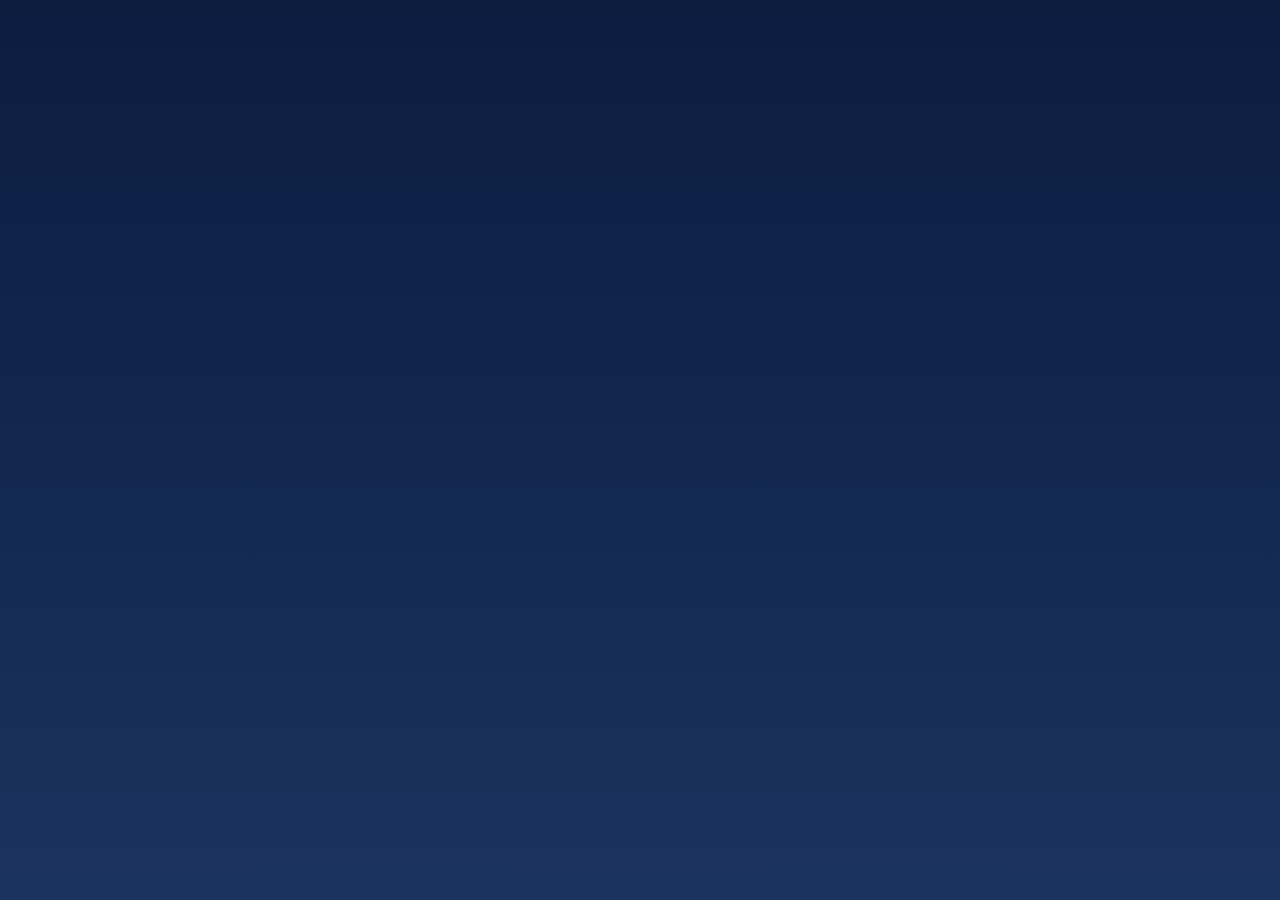
==== adventcalender/index.html @ 08fdfcf4 "Deploy advent calendar" ====
<!doctype html>
<html lang="en" data-beasties-container>
<head>
  <meta charset="utf-8">
  <title>Princess</title>
  <base href="C:/Program Files/Git/adventcalender/">
  <meta name="viewport" content="width=device-width, initial-scale=1">
  <link rel="icon" type="image/x-icon" href="favicon.ico">
<style>*,:before,:after{--tw-border-spacing-x:0;--tw-border-spacing-y:0;--tw-translate-x:0;--tw-translate-y:0;--tw-rotate:0;--tw-skew-x:0;--tw-skew-y:0;--tw-scale-x:1;--tw-scale-y:1;--tw-pan-x: ;--tw-pan-y: ;--tw-pinch-zoom: ;--tw-scroll-snap-strictness:proximity;--tw-gradient-from-position: ;--tw-gradient-via-position: ;--tw-gradient-to-position: ;--tw-ordinal: ;--tw-slashed-zero: ;--tw-numeric-figure: ;--tw-numeric-spacing: ;--tw-numeric-fraction: ;--tw-ring-inset: ;--tw-ring-offset-width:0px;--tw-ring-offset-color:#fff;--tw-ring-color:rgb(59 130 246 / .5);--tw-ring-offset-shadow:0 0 #0000;--tw-ring-shadow:0 0 #0000;--tw-shadow:0 0 #0000;--tw-shadow-colored:0 0 #0000;--tw-blur: ;--tw-brightness: ;--tw-contrast: ;--tw-grayscale: ;--tw-hue-rotate: ;--tw-invert: ;--tw-saturate: ;--tw-sepia: ;--tw-drop-shadow: ;--tw-backdrop-blur: ;--tw-backdrop-brightness: ;--tw-backdrop-contrast: ;--tw-backdrop-grayscale: ;--tw-backdrop-hue-rotate: ;--tw-backdrop-invert: ;--tw-backdrop-opacity: ;--tw-backdrop-saturate: ;--tw-backdrop-sepia: ;--tw-contain-size: ;--tw-contain-layout: ;--tw-contain-paint: ;--tw-contain-style: }*,:before,:after{box-sizing:border-box;border-width:0;border-style:solid;border-color:#e5e7eb}:before,:after{--tw-content:""}html{line-height:1.5;-webkit-text-size-adjust:100%;-moz-tab-size:4;tab-size:4;font-family:ui-sans-serif,system-ui,sans-serif,"Apple Color Emoji","Segoe UI Emoji",Segoe UI Symbol,"Noto Color Emoji";font-feature-settings:normal;font-variation-settings:normal;-webkit-tap-highlight-color:transparent}body{margin:0;line-height:inherit}*{font-family:Roboto,sans-serif;font-optical-sizing:auto;font-weight:400;font-style:normal;font-variation-settings:"wdth" 100}html,body{margin:0;padding:env(safe-area-inset-top) 0 env(safe-area-inset-bottom);min-height:100svh;background:linear-gradient(to bottom,#0b1c3f,#1b335f)}</style><link rel="stylesheet" href="styles-XDIZ4N6X.css" media="print" onload="this.media='all'"><noscript><link rel="stylesheet" href="styles-XDIZ4N6X.css"></noscript></head>
<body>
  <app-root></app-root>
<link rel="modulepreload" href="chunk-YE4SCL36.js"><script src="polyfills-5CFQRCPP.js" type="module"></script><script src="main-THIEJ2KW.js" type="module"></script></body>
</html>
---- adventcalender/styles-XDIZ4N6X.css ----
@font-face{font-family:Poppins;font-style:normal;font-weight:300;font-display:swap;src:url(https://fonts.gstatic.com/s/poppins/v24/pxiByp8kv8JHgFVrLDz8Z11lFc-K.woff2) format("woff2");unicode-range:U+0900-097F,U+1CD0-1CF4,U+1CF7-1CF9,U+200C-200D,U+20A8,U+20B9,U+20F0,U+25CC,U+A830-A839,U+A8E0-A8FF,U+11B00-11B0A}@font-face{font-family:Poppins;font-style:normal;font-weight:300;font-display:swap;src:url(https://fonts.gstatic.com/s/poppins/v24/pxiByp8kv8JHgFVrLDz8Z1JlFc-K.woff2) format("woff2");unicode-range:U+0100-02BA,U+02BD-02C5,U+02C7-02CC,U+02CE-02D7,U+02DD-02FF,U+0304,U+0308,U+0329,U+1D00-1DBF,U+1E00-1E9F,U+1EF2-1EFF,U+2020,U+20A0-20AB,U+20AD-20C4,U+2113,U+2C60-2C7F,U+A720-A7FF}@font-face{font-family:Poppins;font-style:normal;font-weight:300;font-display:swap;src:url(https://fonts.gstatic.com/s/poppins/v24/pxiByp8kv8JHgFVrLDz8Z1xlFQ.woff2) format("woff2");unicode-range:U+0000-00FF,U+0131,U+0152-0153,U+02BB-02BC,U+02C6,U+02DA,U+02DC,U+0304,U+0308,U+0329,U+2000-206F,U+20AC,U+2122,U+2191,U+2193,U+2212,U+2215,U+FEFF,U+FFFD}@font-face{font-family:Poppins;font-style:normal;font-weight:400;font-display:swap;src:url(https://fonts.gstatic.com/s/poppins/v24/pxiEyp8kv8JHgFVrJJbecmNE.woff2) format("woff2");unicode-range:U+0900-097F,U+1CD0-1CF4,U+1CF7-1CF9,U+200C-200D,U+20A8,U+20B9,U+20F0,U+25CC,U+A830-A839,U+A8E0-A8FF,U+11B00-11B0A}@font-face{font-family:Poppins;font-style:normal;font-weight:400;font-display:swap;src:url(https://fonts.gstatic.com/s/poppins/v24/pxiEyp8kv8JHgFVrJJnecmNE.woff2) format("woff2");unicode-range:U+0100-02BA,U+02BD-02C5,U+02C7-02CC,U+02CE-02D7,U+02DD-02FF,U+0304,U+0308,U+0329,U+1D00-1DBF,U+1E00-1E9F,U+1EF2-1EFF,U+2020,U+20A0-20AB,U+20AD-20C4,U+2113,U+2C60-2C7F,U+A720-A7FF}@font-face{font-family:Poppins;font-style:normal;font-weight:400;font-display:swap;src:url(https://fonts.gstatic.com/s/poppins/v24/pxiEyp8kv8JHgFVrJJfecg.woff2) format("woff2");unicode-range:U+0000-00FF,U+0131,U+0152-0153,U+02BB-02BC,U+02C6,U+02DA,U+02DC,U+0304,U+0308,U+0329,U+2000-206F,U+20AC,U+2122,U+2191,U+2193,U+2212,U+2215,U+FEFF,U+FFFD}@font-face{font-family:Poppins;font-style:normal;font-weight:500;font-display:swap;src:url(https://fonts.gstatic.com/s/poppins/v24/pxiByp8kv8JHgFVrLGT9Z11lFc-K.woff2) format("woff2");unicode-range:U+0900-097F,U+1CD0-1CF4,U+1CF7-1CF9,U+200C-200D,U+20A8,U+20B9,U+20F0,U+25CC,U+A830-A839,U+A8E0-A8FF,U+11B00-11B0A}@font-face{font-family:Poppins;font-style:normal;font-weight:500;font-display:swap;src:url(https://fonts.gstatic.com/s/poppins/v24/pxiByp8kv8JHgFVrLGT9Z1JlFc-K.woff2) format("woff2");unicode-range:U+0100-02BA,U+02BD-02C5,U+02C7-02CC,U+02CE-02D7,U+02DD-02FF,U+0304,U+0308,U+0329,U+1D00-1DBF,U+1E00-1E9F,U+1EF2-1EFF,U+2020,U+20A0-20AB,U+20AD-20C4,U+2113,U+2C60-2C7F,U+A720-A7FF}@font-face{font-family:Poppins;font-style:normal;font-weight:500;font-display:swap;src:url(https://fonts.gstatic.com/s/poppins/v24/pxiByp8kv8JHgFVrLGT9Z1xlFQ.woff2) format("woff2");unicode-range:U+0000-00FF,U+0131,U+0152-0153,U+02BB-02BC,U+02C6,U+02DA,U+02DC,U+0304,U+0308,U+0329,U+2000-206F,U+20AC,U+2122,U+2191,U+2193,U+2212,U+2215,U+FEFF,U+FFFD}@font-face{font-family:Poppins;font-style:normal;font-weight:600;font-display:swap;src:url(https://fonts.gstatic.com/s/poppins/v24/pxiByp8kv8JHgFVrLEj6Z11lFc-K.woff2) format("woff2");unicode-range:U+0900-097F,U+1CD0-1CF4,U+1CF7-1CF9,U+200C-200D,U+20A8,U+20B9,U+20F0,U+25CC,U+A830-A839,U+A8E0-A8FF,U+11B00-11B0A}@font-face{font-family:Poppins;font-style:normal;font-weight:600;font-display:swap;src:url(https://fonts.gstatic.com/s/poppins/v24/pxiByp8kv8JHgFVrLEj6Z1JlFc-K.woff2) format("woff2");unicode-range:U+0100-02BA,U+02BD-02C5,U+02C7-02CC,U+02CE-02D7,U+02DD-02FF,U+0304,U+0308,U+0329,U+1D00-1DBF,U+1E00-1E9F,U+1EF2-1EFF,U+2020,U+20A0-20AB,U+20AD-20C4,U+2113,U+2C60-2C7F,U+A720-A7FF}@font-face{font-family:Poppins;font-style:normal;font-weight:600;font-display:swap;src:url(https://fonts.gstatic.com/s/poppins/v24/pxiByp8kv8JHgFVrLEj6Z1xlFQ.woff2) format("woff2");unicode-range:U+0000-00FF,U+0131,U+0152-0153,U+02BB-02BC,U+02C6,U+02DA,U+02DC,U+0304,U+0308,U+0329,U+2000-206F,U+20AC,U+2122,U+2191,U+2193,U+2212,U+2215,U+FEFF,U+FFFD}@font-face{font-family:Poppins;font-style:normal;font-weight:700;font-display:swap;src:url(https://fonts.gstatic.com/s/poppins/v24/pxiByp8kv8JHgFVrLCz7Z11lFc-K.woff2) format("woff2");unicode-range:U+0900-097F,U+1CD0-1CF4,U+1CF7-1CF9,U+200C-200D,U+20A8,U+20B9,U+20F0,U+25CC,U+A830-A839,U+A8E0-A8FF,U+11B00-11B0A}@font-face{font-family:Poppins;font-style:normal;font-weight:700;font-display:swap;src:url(https://fonts.gstatic.com/s/poppins/v24/pxiByp8kv8JHgFVrLCz7Z1JlFc-K.woff2) format("woff2");unicode-range:U+0100-02BA,U+02BD-02C5,U+02C7-02CC,U+02CE-02D7,U+02DD-02FF,U+0304,U+0308,U+0329,U+1D00-1DBF,U+1E00-1E9F,U+1EF2-1EFF,U+2020,U+20A0-20AB,U+20AD-20C4,U+2113,U+2C60-2C7F,U+A720-A7FF}@font-face{font-family:Poppins;font-style:normal;font-weight:700;font-display:swap;src:url(https://fonts.gstatic.com/s/poppins/v24/pxiByp8kv8JHgFVrLCz7Z1xlFQ.woff2) format("woff2");unicode-range:U+0000-00FF,U+0131,U+0152-0153,U+02BB-02BC,U+02C6,U+02DA,U+02DC,U+0304,U+0308,U+0329,U+2000-206F,U+20AC,U+2122,U+2191,U+2193,U+2212,U+2215,U+FEFF,U+FFFD}@font-face{font-family:Antic Didone;font-style:normal;font-weight:400;font-display:swap;src:url(https://fonts.gstatic.com/s/anticdidone/v17/RWmPoKKX6u8sp8fIWdnDKqDSroEH.woff2) format("woff2");unicode-range:U+0000-00FF,U+0131,U+0152-0153,U+02BB-02BC,U+02C6,U+02DA,U+02DC,U+0304,U+0308,U+0329,U+2000-206F,U+20AC,U+2122,U+2191,U+2193,U+2212,U+2215,U+FEFF,U+FFFD}*,:before,:after{--tw-border-spacing-x: 0;--tw-border-spacing-y: 0;--tw-translate-x: 0;--tw-translate-y: 0;--tw-rotate: 0;--tw-skew-x: 0;--tw-skew-y: 0;--tw-scale-x: 1;--tw-scale-y: 1;--tw-pan-x: ;--tw-pan-y: ;--tw-pinch-zoom: ;--tw-scroll-snap-strictness: proximity;--tw-gradient-from-position: ;--tw-gradient-via-position: ;--tw-gradient-to-position: ;--tw-ordinal: ;--tw-slashed-zero: ;--tw-numeric-figure: ;--tw-numeric-spacing: ;--tw-numeric-fraction: ;--tw-ring-inset: ;--tw-ring-offset-width: 0px;--tw-ring-offset-color: #fff;--tw-ring-color: rgb(59 130 246 / .5);--tw-ring-offset-shadow: 0 0 #0000;--tw-ring-shadow: 0 0 #0000;--tw-shadow: 0 0 #0000;--tw-shadow-colored: 0 0 #0000;--tw-blur: ;--tw-brightness: ;--tw-contrast: ;--tw-grayscale: ;--tw-hue-rotate: ;--tw-invert: ;--tw-saturate: ;--tw-sepia: ;--tw-drop-shadow: ;--tw-backdrop-blur: ;--tw-backdrop-brightness: ;--tw-backdrop-contrast: ;--tw-backdrop-grayscale: ;--tw-backdrop-hue-rotate: ;--tw-backdrop-invert: ;--tw-backdrop-opacity: ;--tw-backdrop-saturate: ;--tw-backdrop-sepia: ;--tw-contain-size: ;--tw-contain-layout: ;--tw-contain-paint: ;--tw-contain-style: }::backdrop{--tw-border-spacing-x: 0;--tw-border-spacing-y: 0;--tw-translate-x: 0;--tw-translate-y: 0;--tw-rotate: 0;--tw-skew-x: 0;--tw-skew-y: 0;--tw-scale-x: 1;--tw-scale-y: 1;--tw-pan-x: ;--tw-pan-y: ;--tw-pinch-zoom: ;--tw-scroll-snap-strictness: proximity;--tw-gradient-from-position: ;--tw-gradient-via-position: ;--tw-gradient-to-position: ;--tw-ordinal: ;--tw-slashed-zero: ;--tw-numeric-figure: ;--tw-numeric-spacing: ;--tw-numeric-fraction: ;--tw-ring-inset: ;--tw-ring-offset-width: 0px;--tw-ring-offset-color: #fff;--tw-ring-color: rgb(59 130 246 / .5);--tw-ring-offset-shadow: 0 0 #0000;--tw-ring-shadow: 0 0 #0000;--tw-shadow: 0 0 #0000;--tw-shadow-colored: 0 0 #0000;--tw-blur: ;--tw-brightness: ;--tw-contrast: ;--tw-grayscale: ;--tw-hue-rotate: ;--tw-invert: ;--tw-saturate: ;--tw-sepia: ;--tw-drop-shadow: ;--tw-backdrop-blur: ;--tw-backdrop-brightness: ;--tw-backdrop-contrast: ;--tw-backdrop-grayscale: ;--tw-backdrop-hue-rotate: ;--tw-backdrop-invert: ;--tw-backdrop-opacity: ;--tw-backdrop-saturate: ;--tw-backdrop-sepia: ;--tw-contain-size: ;--tw-contain-layout: ;--tw-contain-paint: ;--tw-contain-style: }*,:before,:after{box-sizing:border-box;border-width:0;border-style:solid;border-color:#e5e7eb}:before,:after{--tw-content: ""}html,:host{line-height:1.5;-webkit-text-size-adjust:100%;-moz-tab-size:4;tab-size:4;font-family:ui-sans-serif,system-ui,sans-serif,"Apple Color Emoji","Segoe UI Emoji",Segoe UI Symbol,"Noto Color Emoji";font-feature-settings:normal;font-variation-settings:normal;-webkit-tap-highlight-color:transparent}body{margin:0;line-height:inherit}hr{height:0;color:inherit;border-top-width:1px}abbr:where([title]){text-decoration:underline dotted}h1,h2,h3,h4,h5,h6{font-size:inherit;font-weight:inherit}a{color:inherit;text-decoration:inherit}b,strong{font-weight:bolder}code,kbd,samp,pre{font-family:ui-monospace,SFMono-Regular,Menlo,Monaco,Consolas,Liberation Mono,Courier New,monospace;font-feature-settings:normal;font-variation-settings:normal;font-size:1em}small{font-size:80%}sub,sup{font-size:75%;line-height:0;position:relative;vertical-align:baseline}sub{bottom:-.25em}sup{top:-.5em}table{text-indent:0;border-color:inherit;border-collapse:collapse}button,input,optgroup,select,textarea{font-family:inherit;font-feature-settings:inherit;font-variation-settings:inherit;font-size:100%;font-weight:inherit;line-height:inherit;letter-spacing:inherit;color:inherit;margin:0;padding:0}button,select{text-transform:none}button,input:where([type=button]),input:where([type=reset]),input:where([type=submit]){-webkit-appearance:button;background-color:transparent;background-image:none}:-moz-focusring{outline:auto}:-moz-ui-invalid{box-shadow:none}progress{vertical-align:baseline}::-webkit-inner-spin-button,::-webkit-outer-spin-button{height:auto}[type=search]{-webkit-appearance:textfield;outline-offset:-2px}::-webkit-search-decoration{-webkit-appearance:none}::-webkit-file-upload-button{-webkit-appearance:button;font:inherit}summary{display:list-item}blockquote,dl,dd,h1,h2,h3,h4,h5,h6,hr,figure,p,pre{margin:0}fieldset{margin:0;padding:0}legend{padding:0}ol,ul,menu{list-style:none;margin:0;padding:0}dialog{padding:0}textarea{resize:vertical}input::placeholder,textarea::placeholder{opacity:1;color:#9ca3af}button,[role=button]{cursor:pointer}:disabled{cursor:default}img,svg,video,canvas,audio,iframe,embed,object{display:block;vertical-align:middle}img,video{max-width:100%;height:auto}[hidden]:where(:not([hidden=until-found])){display:none}.visible{visibility:visible}.fixed{position:fixed}.relative{position:relative}.inset-0{inset:0}.bottom-3{bottom:.75rem}.right-3{right:.75rem}.z-50{z-index:50}.z-\[5000\]{z-index:5000}.\!mt-12{margin-top:3rem!important}.mb-10{margin-bottom:2.5rem}.mb-4{margin-bottom:1rem}.mb-6{margin-bottom:1.5rem}.mt-10{margin-top:2.5rem}.mt-2{margin-top:.5rem}.mt-32{margin-top:8rem}.inline-block{display:inline-block}.flex{display:flex}.grid{display:grid}.\!hidden{display:none!important}.hidden{display:none}.aspect-square{aspect-ratio:1 / 1}.\!h-\[70vh\]{height:70vh!important}.h-10{height:2.5rem}.h-6{height:1.5rem}.h-7{height:1.75rem}.h-80{height:20rem}.h-full{height:100%}.h-screen{height:100vh}.max-h-\[38vh\]{max-height:38vh}.\!w-\[90vw\]{width:90vw!important}.w-4{width:1rem}.w-52{width:13rem}.w-7{width:1.75rem}.w-full{width:100%}.max-w-sm{max-width:24rem}.flex-1{flex:1 1 0%}.scale-95{--tw-scale-x: .95;--tw-scale-y: .95;transform:translate(var(--tw-translate-x),var(--tw-translate-y)) rotate(var(--tw-rotate)) skew(var(--tw-skew-x)) skewY(var(--tw-skew-y)) scaleX(var(--tw-scale-x)) scaleY(var(--tw-scale-y))}.transform{transform:translate(var(--tw-translate-x),var(--tw-translate-y)) rotate(var(--tw-rotate)) skew(var(--tw-skew-x)) skewY(var(--tw-skew-y)) scaleX(var(--tw-scale-x)) scaleY(var(--tw-scale-y))}.select-none{-webkit-user-select:none;user-select:none}.grid-cols-3{grid-template-columns:repeat(3,minmax(0,1fr))}.grid-cols-4{grid-template-columns:repeat(4,minmax(0,1fr))}.grid-rows-2{grid-template-rows:repeat(2,minmax(0,1fr))}.flex-col{flex-direction:column}.flex-wrap{flex-wrap:wrap}.items-start{align-items:flex-start}.items-center{align-items:center}.justify-center{justify-content:center}.justify-between{justify-content:space-between}.\!gap-2{gap:.5rem!important}.gap-0{gap:0px}.gap-1{gap:.25rem}.gap-2{gap:.5rem}.gap-3{gap:.75rem}.gap-4{gap:1rem}.gap-x-4{column-gap:1rem}.gap-y-3{row-gap:.75rem}.overflow-hidden{overflow:hidden}.overflow-y-auto{overflow-y:auto}.whitespace-pre-line{white-space:pre-line}.break-words{overflow-wrap:break-word}.rounded{border-radius:.25rem}.rounded-2xl{border-radius:1rem}.rounded-full{border-radius:9999px}.rounded-lg{border-radius:.5rem}.rounded-xl{border-radius:.75rem}.border{border-width:1px}.border-2{border-width:2px}.border-b-2{border-bottom-width:2px}.border-\[\#1a2a4f\]{--tw-border-opacity: 1;border-color:rgb(26 42 79 / var(--tw-border-opacity, 1))}.border-\[\#1a2a4f\]\/40{border-color:#1a2a4f66}.border-\[\#4a90e2\]{--tw-border-opacity: 1;border-color:rgb(74 144 226 / var(--tw-border-opacity, 1))}.border-gray-200{--tw-border-opacity: 1;border-color:rgb(229 231 235 / var(--tw-border-opacity, 1))}.border-gray-300{--tw-border-opacity: 1;border-color:rgb(209 213 219 / var(--tw-border-opacity, 1))}.border-gray-400{--tw-border-opacity: 1;border-color:rgb(156 163 175 / var(--tw-border-opacity, 1))}.border-green-600{--tw-border-opacity: 1;border-color:rgb(22 163 74 / var(--tw-border-opacity, 1))}.border-white\/20{border-color:#fff3}.bg-\[\#4a90e2\]{--tw-bg-opacity: 1;background-color:rgb(74 144 226 / var(--tw-bg-opacity, 1))}.bg-black\/30{background-color:#0000004d}.bg-black\/40{background-color:#0006}.bg-black\/70{background-color:#000000b3}.bg-blue-100{--tw-bg-opacity: 1;background-color:rgb(219 234 254 / var(--tw-bg-opacity, 1))}.bg-gray-50{--tw-bg-opacity: 1;background-color:rgb(249 250 251 / var(--tw-bg-opacity, 1))}.bg-green-50{--tw-bg-opacity: 1;background-color:rgb(240 253 244 / var(--tw-bg-opacity, 1))}.bg-red-600\/90{background-color:#dc2626e6}.bg-white{--tw-bg-opacity: 1;background-color:rgb(255 255 255 / var(--tw-bg-opacity, 1))}.bg-white\/60{background-color:#fff9}.bg-white\/90{background-color:#ffffffe6}.bg-yellow-300{--tw-bg-opacity: 1;background-color:rgb(253 224 71 / var(--tw-bg-opacity, 1))}.bg-gradient-to-b{background-image:linear-gradient(to bottom,var(--tw-gradient-stops))}.bg-gradient-to-br{background-image:linear-gradient(to bottom right,var(--tw-gradient-stops))}.from-\[\#6ca0dc\]{--tw-gradient-from: #6ca0dc var(--tw-gradient-from-position);--tw-gradient-to: rgb(108 160 220 / 0) var(--tw-gradient-to-position);--tw-gradient-stops: var(--tw-gradient-from), var(--tw-gradient-to)}.from-\[\#eef5ff\]{--tw-gradient-from: #eef5ff var(--tw-gradient-from-position);--tw-gradient-to: rgb(238 245 255 / 0) var(--tw-gradient-to-position);--tw-gradient-stops: var(--tw-gradient-from), var(--tw-gradient-to)}.from-fuchsia-600{--tw-gradient-from: #c026d3 var(--tw-gradient-from-position);--tw-gradient-to: rgb(192 38 211 / 0) var(--tw-gradient-to-position);--tw-gradient-stops: var(--tw-gradient-from), var(--tw-gradient-to)}.from-green-600{--tw-gradient-from: #16a34a var(--tw-gradient-from-position);--tw-gradient-to: rgb(22 163 74 / 0) var(--tw-gradient-to-position);--tw-gradient-stops: var(--tw-gradient-from), var(--tw-gradient-to)}.from-indigo-600{--tw-gradient-from: #4f46e5 var(--tw-gradient-from-position);--tw-gradient-to: rgb(79 70 229 / 0) var(--tw-gradient-to-position);--tw-gradient-stops: var(--tw-gradient-from), var(--tw-gradient-to)}.from-purple-700{--tw-gradient-from: #7e22ce var(--tw-gradient-from-position);--tw-gradient-to: rgb(126 34 206 / 0) var(--tw-gradient-to-position);--tw-gradient-stops: var(--tw-gradient-from), var(--tw-gradient-to)}.from-red-600{--tw-gradient-from: #dc2626 var(--tw-gradient-from-position);--tw-gradient-to: rgb(220 38 38 / 0) var(--tw-gradient-to-position);--tw-gradient-stops: var(--tw-gradient-from), var(--tw-gradient-to)}.from-sky-500{--tw-gradient-from: #0ea5e9 var(--tw-gradient-from-position);--tw-gradient-to: rgb(14 165 233 / 0) var(--tw-gradient-to-position);--tw-gradient-stops: var(--tw-gradient-from), var(--tw-gradient-to)}.from-yellow-500{--tw-gradient-from: #eab308 var(--tw-gradient-from-position);--tw-gradient-to: rgb(234 179 8 / 0) var(--tw-gradient-to-position);--tw-gradient-stops: var(--tw-gradient-from), var(--tw-gradient-to)}.to-\[\#3c6fa6\]{--tw-gradient-to: #3c6fa6 var(--tw-gradient-to-position)}.to-\[\#d9e8ff\]{--tw-gradient-to: #d9e8ff var(--tw-gradient-to-position)}.to-amber-700{--tw-gradient-to: #b45309 var(--tw-gradient-to-position)}.to-blue-800{--tw-gradient-to: #1e40af var(--tw-gradient-to-position)}.to-cyan-500{--tw-gradient-to: #06b6d4 var(--tw-gradient-to-position)}.to-emerald-900{--tw-gradient-to: #064e3b var(--tw-gradient-to-position)}.to-orange-500{--tw-gradient-to: #f97316 var(--tw-gradient-to-position)}.to-pink-600{--tw-gradient-to: #db2777 var(--tw-gradient-to-position)}.to-rose-500{--tw-gradient-to: #f43f5e var(--tw-gradient-to-position)}.p-4{padding:1rem}.p-6{padding:1.5rem}.px-2{padding-left:.5rem;padding-right:.5rem}.px-3{padding-left:.75rem;padding-right:.75rem}.px-4{padding-left:1rem;padding-right:1rem}.px-6{padding-left:1.5rem;padding-right:1.5rem}.px-8{padding-left:2rem;padding-right:2rem}.py-0\.5{padding-top:.125rem;padding-bottom:.125rem}.py-1{padding-top:.25rem;padding-bottom:.25rem}.py-1\.5{padding-top:.375rem;padding-bottom:.375rem}.py-2{padding-top:.5rem;padding-bottom:.5rem}.py-3{padding-top:.75rem;padding-bottom:.75rem}.py-4{padding-top:1rem;padding-bottom:1rem}.py-6{padding-top:1.5rem;padding-bottom:1.5rem}.py-8{padding-top:2rem;padding-bottom:2rem}.text-center{text-align:center}.font-mono{font-family:ui-monospace,SFMono-Regular,Menlo,Monaco,Consolas,Liberation Mono,Courier New,monospace}.text-2xl{font-size:1.5rem;line-height:2rem}.text-3xl{font-size:1.875rem;line-height:2.25rem}.text-4xl{font-size:2.25rem;line-height:2.5rem}.text-6xl{font-size:3.75rem;line-height:1}.text-7xl{font-size:4.5rem;line-height:1}.text-\[10px\]{font-size:10px}.text-\[3rem\]{font-size:3rem}.text-\[9px\]{font-size:9px}.text-sm{font-size:.875rem;line-height:1.25rem}.text-xl{font-size:1.25rem;line-height:1.75rem}.text-xs{font-size:.75rem;line-height:1rem}.font-bold{font-weight:700}.font-extrabold{font-weight:800}.font-semibold{font-weight:600}.uppercase{text-transform:uppercase}.leading-6{line-height:1.5rem}.leading-relaxed{line-height:1.625}.leading-tight{line-height:1.25}.tracking-wider{letter-spacing:.05em}.tracking-widest{letter-spacing:.1em}.text-\[\#1a2a4f\]{--tw-text-opacity: 1;color:rgb(26 42 79 / var(--tw-text-opacity, 1))}.text-\[\#c1d3de\]{--tw-text-opacity: 1;color:rgb(193 211 222 / var(--tw-text-opacity, 1))}.text-black{--tw-text-opacity: 1;color:rgb(0 0 0 / var(--tw-text-opacity, 1))}.text-green-600{--tw-text-opacity: 1;color:rgb(22 163 74 / var(--tw-text-opacity, 1))}.text-red-600{--tw-text-opacity: 1;color:rgb(220 38 38 / var(--tw-text-opacity, 1))}.text-white{--tw-text-opacity: 1;color:rgb(255 255 255 / var(--tw-text-opacity, 1))}.opacity-60{opacity:.6}.opacity-80{opacity:.8}.opacity-90{opacity:.9}.shadow-2xl{--tw-shadow: 0 25px 50px -12px rgb(0 0 0 / .25);--tw-shadow-colored: 0 25px 50px -12px var(--tw-shadow-color);box-shadow:var(--tw-ring-offset-shadow, 0 0 #0000),var(--tw-ring-shadow, 0 0 #0000),var(--tw-shadow)}.shadow-\[0_0_20px_rgba\(255\,255\,255\,0\.3\)\]{--tw-shadow: 0 0 20px rgba(255,255,255,.3);--tw-shadow-colored: 0 0 20px var(--tw-shadow-color);box-shadow:var(--tw-ring-offset-shadow, 0 0 #0000),var(--tw-ring-shadow, 0 0 #0000),var(--tw-shadow)}.shadow-lg{--tw-shadow: 0 10px 15px -3px rgb(0 0 0 / .1), 0 4px 6px -4px rgb(0 0 0 / .1);--tw-shadow-colored: 0 10px 15px -3px var(--tw-shadow-color), 0 4px 6px -4px var(--tw-shadow-color);box-shadow:var(--tw-ring-offset-shadow, 0 0 #0000),var(--tw-ring-shadow, 0 0 #0000),var(--tw-shadow)}.shadow-white\/40{--tw-shadow-color: rgb(255 255 255 / .4);--tw-shadow: var(--tw-shadow-colored)}.filter{filter:var(--tw-blur) var(--tw-brightness) var(--tw-contrast) var(--tw-grayscale) var(--tw-hue-rotate) var(--tw-invert) var(--tw-saturate) var(--tw-sepia) var(--tw-drop-shadow)}.transition{transition-property:color,background-color,border-color,text-decoration-color,fill,stroke,opacity,box-shadow,transform,filter,backdrop-filter;transition-timing-function:cubic-bezier(.4,0,.2,1);transition-duration:.15s}.\[grid-template-rows\:150px_150px_120px_150px_100px_150px_150px_150px\]{grid-template-rows:150px 150px 120px 150px 100px 150px 150px 150px}*{font-family:Roboto,sans-serif;font-optical-sizing:auto;font-weight:400;font-style:normal;font-variation-settings:"wdth" 100}html,body{margin:0;padding:env(safe-area-inset-top) 0 env(safe-area-inset-bottom);min-height:100svh;background:linear-gradient(to bottom,#0b1c3f,#1b335f)}.scrollbar{scrollbar-width:none;-ms-overflow-style:none}.scrollbar::-webkit-scrollbar{display:none}@media(min-width:640px){.sm\:w-5{width:1.25rem}}@media(min-width:768px){.md\:mt-8{margin-top:2rem}.md\:\!w-\[640px\]{width:640px!important}.md\:px-6{padding-left:1.5rem;padding-right:1.5rem}.md\:\[grid-template-rows\:200px_200px_200px_200px_200px_200px_260px_260px\]{grid-template-rows:200px 200px 200px 200px 200px 200px 260px 260px}}
---- adventcalender/styles-XDIZ4N6X.css ----
@font-face{font-family:Poppins;font-style:normal;font-weight:300;font-display:swap;src:url(https://fonts.gstatic.com/s/poppins/v24/pxiByp8kv8JHgFVrLDz8Z11lFc-K.woff2) format("woff2");unicode-range:U+0900-097F,U+1CD0-1CF4,U+1CF7-1CF9,U+200C-200D,U+20A8,U+20B9,U+20F0,U+25CC,U+A830-A839,U+A8E0-A8FF,U+11B00-11B0A}@font-face{font-family:Poppins;font-style:normal;font-weight:300;font-display:swap;src:url(https://fonts.gstatic.com/s/poppins/v24/pxiByp8kv8JHgFVrLDz8Z1JlFc-K.woff2) format("woff2");unicode-range:U+0100-02BA,U+02BD-02C5,U+02C7-02CC,U+02CE-02D7,U+02DD-02FF,U+0304,U+0308,U+0329,U+1D00-1DBF,U+1E00-1E9F,U+1EF2-1EFF,U+2020,U+20A0-20AB,U+20AD-20C4,U+2113,U+2C60-2C7F,U+A720-A7FF}@font-face{font-family:Poppins;font-style:normal;font-weight:300;font-display:swap;src:url(https://fonts.gstatic.com/s/poppins/v24/pxiByp8kv8JHgFVrLDz8Z1xlFQ.woff2) format("woff2");unicode-range:U+0000-00FF,U+0131,U+0152-0153,U+02BB-02BC,U+02C6,U+02DA,U+02DC,U+0304,U+0308,U+0329,U+2000-206F,U+20AC,U+2122,U+2191,U+2193,U+2212,U+2215,U+FEFF,U+FFFD}@font-face{font-family:Poppins;font-style:normal;font-weight:400;font-display:swap;src:url(https://fonts.gstatic.com/s/poppins/v24/pxiEyp8kv8JHgFVrJJbecmNE.woff2) format("woff2");unicode-range:U+0900-097F,U+1CD0-1CF4,U+1CF7-1CF9,U+200C-200D,U+20A8,U+20B9,U+20F0,U+25CC,U+A830-A839,U+A8E0-A8FF,U+11B00-11B0A}@font-face{font-family:Poppins;font-style:normal;font-weight:400;font-display:swap;src:url(https://fonts.gstatic.com/s/poppins/v24/pxiEyp8kv8JHgFVrJJnecmNE.woff2) format("woff2");unicode-range:U+0100-02BA,U+02BD-02C5,U+02C7-02CC,U+02CE-02D7,U+02DD-02FF,U+0304,U+0308,U+0329,U+1D00-1DBF,U+1E00-1E9F,U+1EF2-1EFF,U+2020,U+20A0-20AB,U+20AD-20C4,U+2113,U+2C60-2C7F,U+A720-A7FF}@font-face{font-family:Poppins;font-style:normal;font-weight:400;font-display:swap;src:url(https://fonts.gstatic.com/s/poppins/v24/pxiEyp8kv8JHgFVrJJfecg.woff2) format("woff2");unicode-range:U+0000-00FF,U+0131,U+0152-0153,U+02BB-02BC,U+02C6,U+02DA,U+02DC,U+0304,U+0308,U+0329,U+2000-206F,U+20AC,U+2122,U+2191,U+2193,U+2212,U+2215,U+FEFF,U+FFFD}@font-face{font-family:Poppins;font-style:normal;font-weight:500;font-display:swap;src:url(https://fonts.gstatic.com/s/poppins/v24/pxiByp8kv8JHgFVrLGT9Z11lFc-K.woff2) format("woff2");unicode-range:U+0900-097F,U+1CD0-1CF4,U+1CF7-1CF9,U+200C-200D,U+20A8,U+20B9,U+20F0,U+25CC,U+A830-A839,U+A8E0-A8FF,U+11B00-11B0A}@font-face{font-family:Poppins;font-style:normal;font-weight:500;font-display:swap;src:url(https://fonts.gstatic.com/s/poppins/v24/pxiByp8kv8JHgFVrLGT9Z1JlFc-K.woff2) format("woff2");unicode-range:U+0100-02BA,U+02BD-02C5,U+02C7-02CC,U+02CE-02D7,U+02DD-02FF,U+0304,U+0308,U+0329,U+1D00-1DBF,U+1E00-1E9F,U+1EF2-1EFF,U+2020,U+20A0-20AB,U+20AD-20C4,U+2113,U+2C60-2C7F,U+A720-A7FF}@font-face{font-family:Poppins;font-style:normal;font-weight:500;font-display:swap;src:url(https://fonts.gstatic.com/s/poppins/v24/pxiByp8kv8JHgFVrLGT9Z1xlFQ.woff2) format("woff2");unicode-range:U+0000-00FF,U+0131,U+0152-0153,U+02BB-02BC,U+02C6,U+02DA,U+02DC,U+0304,U+0308,U+0329,U+2000-206F,U+20AC,U+2122,U+2191,U+2193,U+2212,U+2215,U+FEFF,U+FFFD}@font-face{font-family:Poppins;font-style:normal;font-weight:600;font-display:swap;src:url(https://fonts.gstatic.com/s/poppins/v24/pxiByp8kv8JHgFVrLEj6Z11lFc-K.woff2) format("woff2");unicode-range:U+0900-097F,U+1CD0-1CF4,U+1CF7-1CF9,U+200C-200D,U+20A8,U+20B9,U+20F0,U+25CC,U+A830-A839,U+A8E0-A8FF,U+11B00-11B0A}@font-face{font-family:Poppins;font-style:normal;font-weight:600;font-display:swap;src:url(https://fonts.gstatic.com/s/poppins/v24/pxiByp8kv8JHgFVrLEj6Z1JlFc-K.woff2) format("woff2");unicode-range:U+0100-02BA,U+02BD-02C5,U+02C7-02CC,U+02CE-02D7,U+02DD-02FF,U+0304,U+0308,U+0329,U+1D00-1DBF,U+1E00-1E9F,U+1EF2-1EFF,U+2020,U+20A0-20AB,U+20AD-20C4,U+2113,U+2C60-2C7F,U+A720-A7FF}@font-face{font-family:Poppins;font-style:normal;font-weight:600;font-display:swap;src:url(https://fonts.gstatic.com/s/poppins/v24/pxiByp8kv8JHgFVrLEj6Z1xlFQ.woff2) format("woff2");unicode-range:U+0000-00FF,U+0131,U+0152-0153,U+02BB-02BC,U+02C6,U+02DA,U+02DC,U+0304,U+0308,U+0329,U+2000-206F,U+20AC,U+2122,U+2191,U+2193,U+2212,U+2215,U+FEFF,U+FFFD}@font-face{font-family:Poppins;font-style:normal;font-weight:700;font-display:swap;src:url(https://fonts.gstatic.com/s/poppins/v24/pxiByp8kv8JHgFVrLCz7Z11lFc-K.woff2) format("woff2");unicode-range:U+0900-097F,U+1CD0-1CF4,U+1CF7-1CF9,U+200C-200D,U+20A8,U+20B9,U+20F0,U+25CC,U+A830-A839,U+A8E0-A8FF,U+11B00-11B0A}@font-face{font-family:Poppins;font-style:normal;font-weight:700;font-display:swap;src:url(https://fonts.gstatic.com/s/poppins/v24/pxiByp8kv8JHgFVrLCz7Z1JlFc-K.woff2) format("woff2");unicode-range:U+0100-02BA,U+02BD-02C5,U+02C7-02CC,U+02CE-02D7,U+02DD-02FF,U+0304,U+0308,U+0329,U+1D00-1DBF,U+1E00-1E9F,U+1EF2-1EFF,U+2020,U+20A0-20AB,U+20AD-20C4,U+2113,U+2C60-2C7F,U+A720-A7FF}@font-face{font-family:Poppins;font-style:normal;font-weight:700;font-display:swap;src:url(https://fonts.gstatic.com/s/poppins/v24/pxiByp8kv8JHgFVrLCz7Z1xlFQ.woff2) format("woff2");unicode-range:U+0000-00FF,U+0131,U+0152-0153,U+02BB-02BC,U+02C6,U+02DA,U+02DC,U+0304,U+0308,U+0329,U+2000-206F,U+20AC,U+2122,U+2191,U+2193,U+2212,U+2215,U+FEFF,U+FFFD}@font-face{font-family:Antic Didone;font-style:normal;font-weight:400;font-display:swap;src:url(https://fonts.gstatic.com/s/anticdidone/v17/RWmPoKKX6u8sp8fIWdnDKqDSroEH.woff2) format("woff2");unicode-range:U+0000-00FF,U+0131,U+0152-0153,U+02BB-02BC,U+02C6,U+02DA,U+02DC,U+0304,U+0308,U+0329,U+2000-206F,U+20AC,U+2122,U+2191,U+2193,U+2212,U+2215,U+FEFF,U+FFFD}*,:before,:after{--tw-border-spacing-x: 0;--tw-border-spacing-y: 0;--tw-translate-x: 0;--tw-translate-y: 0;--tw-rotate: 0;--tw-skew-x: 0;--tw-skew-y: 0;--tw-scale-x: 1;--tw-scale-y: 1;--tw-pan-x: ;--tw-pan-y: ;--tw-pinch-zoom: ;--tw-scroll-snap-strictness: proximity;--tw-gradient-from-position: ;--tw-gradient-via-position: ;--tw-gradient-to-position: ;--tw-ordinal: ;--tw-slashed-zero: ;--tw-numeric-figure: ;--tw-numeric-spacing: ;--tw-numeric-fraction: ;--tw-ring-inset: ;--tw-ring-offset-width: 0px;--tw-ring-offset-color: #fff;--tw-ring-color: rgb(59 130 246 / .5);--tw-ring-offset-shadow: 0 0 #0000;--tw-ring-shadow: 0 0 #0000;--tw-shadow: 0 0 #0000;--tw-shadow-colored: 0 0 #0000;--tw-blur: ;--tw-brightness: ;--tw-contrast: ;--tw-grayscale: ;--tw-hue-rotate: ;--tw-invert: ;--tw-saturate: ;--tw-sepia: ;--tw-drop-shadow: ;--tw-backdrop-blur: ;--tw-backdrop-brightness: ;--tw-backdrop-contrast: ;--tw-backdrop-grayscale: ;--tw-backdrop-hue-rotate: ;--tw-backdrop-invert: ;--tw-backdrop-opacity: ;--tw-backdrop-saturate: ;--tw-backdrop-sepia: ;--tw-contain-size: ;--tw-contain-layout: ;--tw-contain-paint: ;--tw-contain-style: }::backdrop{--tw-border-spacing-x: 0;--tw-border-spacing-y: 0;--tw-translate-x: 0;--tw-translate-y: 0;--tw-rotate: 0;--tw-skew-x: 0;--tw-skew-y: 0;--tw-scale-x: 1;--tw-scale-y: 1;--tw-pan-x: ;--tw-pan-y: ;--tw-pinch-zoom: ;--tw-scroll-snap-strictness: proximity;--tw-gradient-from-position: ;--tw-gradient-via-position: ;--tw-gradient-to-position: ;--tw-ordinal: ;--tw-slashed-zero: ;--tw-numeric-figure: ;--tw-numeric-spacing: ;--tw-numeric-fraction: ;--tw-ring-inset: ;--tw-ring-offset-width: 0px;--tw-ring-offset-color: #fff;--tw-ring-color: rgb(59 130 246 / .5);--tw-ring-offset-shadow: 0 0 #0000;--tw-ring-shadow: 0 0 #0000;--tw-shadow: 0 0 #0000;--tw-shadow-colored: 0 0 #0000;--tw-blur: ;--tw-brightness: ;--tw-contrast: ;--tw-grayscale: ;--tw-hue-rotate: ;--tw-invert: ;--tw-saturate: ;--tw-sepia: ;--tw-drop-shadow: ;--tw-backdrop-blur: ;--tw-backdrop-brightness: ;--tw-backdrop-contrast: ;--tw-backdrop-grayscale: ;--tw-backdrop-hue-rotate: ;--tw-backdrop-invert: ;--tw-backdrop-opacity: ;--tw-backdrop-saturate: ;--tw-backdrop-sepia: ;--tw-contain-size: ;--tw-contain-layout: ;--tw-contain-paint: ;--tw-contain-style: }*,:before,:after{box-sizing:border-box;border-width:0;border-style:solid;border-color:#e5e7eb}:before,:after{--tw-content: ""}html,:host{line-height:1.5;-webkit-text-size-adjust:100%;-moz-tab-size:4;tab-size:4;font-family:ui-sans-serif,system-ui,sans-serif,"Apple Color Emoji","Segoe UI Emoji",Segoe UI Symbol,"Noto Color Emoji";font-feature-settings:normal;font-variation-settings:normal;-webkit-tap-highlight-color:transparent}body{margin:0;line-height:inherit}hr{height:0;color:inherit;border-top-width:1px}abbr:where([title]){text-decoration:underline dotted}h1,h2,h3,h4,h5,h6{font-size:inherit;font-weight:inherit}a{color:inherit;text-decoration:inherit}b,strong{font-weight:bolder}code,kbd,samp,pre{font-family:ui-monospace,SFMono-Regular,Menlo,Monaco,Consolas,Liberation Mono,Courier New,monospace;font-feature-settings:normal;font-variation-settings:normal;font-size:1em}small{font-size:80%}sub,sup{font-size:75%;line-height:0;position:relative;vertical-align:baseline}sub{bottom:-.25em}sup{top:-.5em}table{text-indent:0;border-color:inherit;border-collapse:collapse}button,input,optgroup,select,textarea{font-family:inherit;font-feature-settings:inherit;font-variation-settings:inherit;font-size:100%;font-weight:inherit;line-height:inherit;letter-spacing:inherit;color:inherit;margin:0;padding:0}button,select{text-transform:none}button,input:where([type=button]),input:where([type=reset]),input:where([type=submit]){-webkit-appearance:button;background-color:transparent;background-image:none}:-moz-focusring{outline:auto}:-moz-ui-invalid{box-shadow:none}progress{vertical-align:baseline}::-webkit-inner-spin-button,::-webkit-outer-spin-button{height:auto}[type=search]{-webkit-appearance:textfield;outline-offset:-2px}::-webkit-search-decoration{-webkit-appearance:none}::-webkit-file-upload-button{-webkit-appearance:button;font:inherit}summary{display:list-item}blockquote,dl,dd,h1,h2,h3,h4,h5,h6,hr,figure,p,pre{margin:0}fieldset{margin:0;padding:0}legend{padding:0}ol,ul,menu{list-style:none;margin:0;padding:0}dialog{padding:0}textarea{resize:vertical}input::placeholder,textarea::placeholder{opacity:1;color:#9ca3af}button,[role=button]{cursor:pointer}:disabled{cursor:default}img,svg,video,canvas,audio,iframe,embed,object{display:block;vertical-align:middle}img,video{max-width:100%;height:auto}[hidden]:where(:not([hidden=until-found])){display:none}.visible{visibility:visible}.fixed{position:fixed}.relative{position:relative}.inset-0{inset:0}.bottom-3{bottom:.75rem}.right-3{right:.75rem}.z-50{z-index:50}.z-\[5000\]{z-index:5000}.\!mt-12{margin-top:3rem!important}.mb-10{margin-bottom:2.5rem}.mb-4{margin-bottom:1rem}.mb-6{margin-bottom:1.5rem}.mt-10{margin-top:2.5rem}.mt-2{margin-top:.5rem}.mt-32{margin-top:8rem}.inline-block{display:inline-block}.flex{display:flex}.grid{display:grid}.\!hidden{display:none!important}.hidden{display:none}.aspect-square{aspect-ratio:1 / 1}.\!h-\[70vh\]{height:70vh!important}.h-10{height:2.5rem}.h-6{height:1.5rem}.h-7{height:1.75rem}.h-80{height:20rem}.h-full{height:100%}.h-screen{height:100vh}.max-h-\[38vh\]{max-height:38vh}.\!w-\[90vw\]{width:90vw!important}.w-4{width:1rem}.w-52{width:13rem}.w-7{width:1.75rem}.w-full{width:100%}.max-w-sm{max-width:24rem}.flex-1{flex:1 1 0%}.scale-95{--tw-scale-x: .95;--tw-scale-y: .95;transform:translate(var(--tw-translate-x),var(--tw-translate-y)) rotate(var(--tw-rotate)) skew(var(--tw-skew-x)) skewY(var(--tw-skew-y)) scaleX(var(--tw-scale-x)) scaleY(var(--tw-scale-y))}.transform{transform:translate(var(--tw-translate-x),var(--tw-translate-y)) rotate(var(--tw-rotate)) skew(var(--tw-skew-x)) skewY(var(--tw-skew-y)) scaleX(var(--tw-scale-x)) scaleY(var(--tw-scale-y))}.select-none{-webkit-user-select:none;user-select:none}.grid-cols-3{grid-template-columns:repeat(3,minmax(0,1fr))}.grid-cols-4{grid-template-columns:repeat(4,minmax(0,1fr))}.grid-rows-2{grid-template-rows:repeat(2,minmax(0,1fr))}.flex-col{flex-direction:column}.flex-wrap{flex-wrap:wrap}.items-start{align-items:flex-start}.items-center{align-items:center}.justify-center{justify-content:center}.justify-between{justify-content:space-between}.\!gap-2{gap:.5rem!important}.gap-0{gap:0px}.gap-1{gap:.25rem}.gap-2{gap:.5rem}.gap-3{gap:.75rem}.gap-4{gap:1rem}.gap-x-4{column-gap:1rem}.gap-y-3{row-gap:.75rem}.overflow-hidden{overflow:hidden}.overflow-y-auto{overflow-y:auto}.whitespace-pre-line{white-space:pre-line}.break-words{overflow-wrap:break-word}.rounded{border-radius:.25rem}.rounded-2xl{border-radius:1rem}.rounded-full{border-radius:9999px}.rounded-lg{border-radius:.5rem}.rounded-xl{border-radius:.75rem}.border{border-width:1px}.border-2{border-width:2px}.border-b-2{border-bottom-width:2px}.border-\[\#1a2a4f\]{--tw-border-opacity: 1;border-color:rgb(26 42 79 / var(--tw-border-opacity, 1))}.border-\[\#1a2a4f\]\/40{border-color:#1a2a4f66}.border-\[\#4a90e2\]{--tw-border-opacity: 1;border-color:rgb(74 144 226 / var(--tw-border-opacity, 1))}.border-gray-200{--tw-border-opacity: 1;border-color:rgb(229 231 235 / var(--tw-border-opacity, 1))}.border-gray-300{--tw-border-opacity: 1;border-color:rgb(209 213 219 / var(--tw-border-opacity, 1))}.border-gray-400{--tw-border-opacity: 1;border-color:rgb(156 163 175 / var(--tw-border-opacity, 1))}.border-green-600{--tw-border-opacity: 1;border-color:rgb(22 163 74 / var(--tw-border-opacity, 1))}.border-white\/20{border-color:#fff3}.bg-\[\#4a90e2\]{--tw-bg-opacity: 1;background-color:rgb(74 144 226 / var(--tw-bg-opacity, 1))}.bg-black\/30{background-color:#0000004d}.bg-black\/40{background-color:#0006}.bg-black\/70{background-color:#000000b3}.bg-blue-100{--tw-bg-opacity: 1;background-color:rgb(219 234 254 / var(--tw-bg-opacity, 1))}.bg-gray-50{--tw-bg-opacity: 1;background-color:rgb(249 250 251 / var(--tw-bg-opacity, 1))}.bg-green-50{--tw-bg-opacity: 1;background-color:rgb(240 253 244 / var(--tw-bg-opacity, 1))}.bg-red-600\/90{background-color:#dc2626e6}.bg-white{--tw-bg-opacity: 1;background-color:rgb(255 255 255 / var(--tw-bg-opacity, 1))}.bg-white\/60{background-color:#fff9}.bg-white\/90{background-color:#ffffffe6}.bg-yellow-300{--tw-bg-opacity: 1;background-color:rgb(253 224 71 / var(--tw-bg-opacity, 1))}.bg-gradient-to-b{background-image:linear-gradient(to bottom,var(--tw-gradient-stops))}.bg-gradient-to-br{background-image:linear-gradient(to bottom right,var(--tw-gradient-stops))}.from-\[\#6ca0dc\]{--tw-gradient-from: #6ca0dc var(--tw-gradient-from-position);--tw-gradient-to: rgb(108 160 220 / 0) var(--tw-gradient-to-position);--tw-gradient-stops: var(--tw-gradient-from), var(--tw-gradient-to)}.from-\[\#eef5ff\]{--tw-gradient-from: #eef5ff var(--tw-gradient-from-position);--tw-gradient-to: rgb(238 245 255 / 0) var(--tw-gradient-to-position);--tw-gradient-stops: var(--tw-gradient-from), var(--tw-gradient-to)}.from-fuchsia-600{--tw-gradient-from: #c026d3 var(--tw-gradient-from-position);--tw-gradient-to: rgb(192 38 211 / 0) var(--tw-gradient-to-position);--tw-gradient-stops: var(--tw-gradient-from), var(--tw-gradient-to)}.from-green-600{--tw-gradient-from: #16a34a var(--tw-gradient-from-position);--tw-gradient-to: rgb(22 163 74 / 0) var(--tw-gradient-to-position);--tw-gradient-stops: var(--tw-gradient-from), var(--tw-gradient-to)}.from-indigo-600{--tw-gradient-from: #4f46e5 var(--tw-gradient-from-position);--tw-gradient-to: rgb(79 70 229 / 0) var(--tw-gradient-to-position);--tw-gradient-stops: var(--tw-gradient-from), var(--tw-gradient-to)}.from-purple-700{--tw-gradient-from: #7e22ce var(--tw-gradient-from-position);--tw-gradient-to: rgb(126 34 206 / 0) var(--tw-gradient-to-position);--tw-gradient-stops: var(--tw-gradient-from), var(--tw-gradient-to)}.from-red-600{--tw-gradient-from: #dc2626 var(--tw-gradient-from-position);--tw-gradient-to: rgb(220 38 38 / 0) var(--tw-gradient-to-position);--tw-gradient-stops: var(--tw-gradient-from), var(--tw-gradient-to)}.from-sky-500{--tw-gradient-from: #0ea5e9 var(--tw-gradient-from-position);--tw-gradient-to: rgb(14 165 233 / 0) var(--tw-gradient-to-position);--tw-gradient-stops: var(--tw-gradient-from), var(--tw-gradient-to)}.from-yellow-500{--tw-gradient-from: #eab308 var(--tw-gradient-from-position);--tw-gradient-to: rgb(234 179 8 / 0) var(--tw-gradient-to-position);--tw-gradient-stops: var(--tw-gradient-from), var(--tw-gradient-to)}.to-\[\#3c6fa6\]{--tw-gradient-to: #3c6fa6 var(--tw-gradient-to-position)}.to-\[\#d9e8ff\]{--tw-gradient-to: #d9e8ff var(--tw-gradient-to-position)}.to-amber-700{--tw-gradient-to: #b45309 var(--tw-gradient-to-position)}.to-blue-800{--tw-gradient-to: #1e40af var(--tw-gradient-to-position)}.to-cyan-500{--tw-gradient-to: #06b6d4 var(--tw-gradient-to-position)}.to-emerald-900{--tw-gradient-to: #064e3b var(--tw-gradient-to-position)}.to-orange-500{--tw-gradient-to: #f97316 var(--tw-gradient-to-position)}.to-pink-600{--tw-gradient-to: #db2777 var(--tw-gradient-to-position)}.to-rose-500{--tw-gradient-to: #f43f5e var(--tw-gradient-to-position)}.p-4{padding:1rem}.p-6{padding:1.5rem}.px-2{padding-left:.5rem;padding-right:.5rem}.px-3{padding-left:.75rem;padding-right:.75rem}.px-4{padding-left:1rem;padding-right:1rem}.px-6{padding-left:1.5rem;padding-right:1.5rem}.px-8{padding-left:2rem;padding-right:2rem}.py-0\.5{padding-top:.125rem;padding-bottom:.125rem}.py-1{padding-top:.25rem;padding-bottom:.25rem}.py-1\.5{padding-top:.375rem;padding-bottom:.375rem}.py-2{padding-top:.5rem;padding-bottom:.5rem}.py-3{padding-top:.75rem;padding-bottom:.75rem}.py-4{padding-top:1rem;padding-bottom:1rem}.py-6{padding-top:1.5rem;padding-bottom:1.5rem}.py-8{padding-top:2rem;padding-bottom:2rem}.text-center{text-align:center}.font-mono{font-family:ui-monospace,SFMono-Regular,Menlo,Monaco,Consolas,Liberation Mono,Courier New,monospace}.text-2xl{font-size:1.5rem;line-height:2rem}.text-3xl{font-size:1.875rem;line-height:2.25rem}.text-4xl{font-size:2.25rem;line-height:2.5rem}.text-6xl{font-size:3.75rem;line-height:1}.text-7xl{font-size:4.5rem;line-height:1}.text-\[10px\]{font-size:10px}.text-\[3rem\]{font-size:3rem}.text-\[9px\]{font-size:9px}.text-sm{font-size:.875rem;line-height:1.25rem}.text-xl{font-size:1.25rem;line-height:1.75rem}.text-xs{font-size:.75rem;line-height:1rem}.font-bold{font-weight:700}.font-extrabold{font-weight:800}.font-semibold{font-weight:600}.uppercase{text-transform:uppercase}.leading-6{line-height:1.5rem}.leading-relaxed{line-height:1.625}.leading-tight{line-height:1.25}.tracking-wider{letter-spacing:.05em}.tracking-widest{letter-spacing:.1em}.text-\[\#1a2a4f\]{--tw-text-opacity: 1;color:rgb(26 42 79 / var(--tw-text-opacity, 1))}.text-\[\#c1d3de\]{--tw-text-opacity: 1;color:rgb(193 211 222 / var(--tw-text-opacity, 1))}.text-black{--tw-text-opacity: 1;color:rgb(0 0 0 / var(--tw-text-opacity, 1))}.text-green-600{--tw-text-opacity: 1;color:rgb(22 163 74 / var(--tw-text-opacity, 1))}.text-red-600{--tw-text-opacity: 1;color:rgb(220 38 38 / var(--tw-text-opacity, 1))}.text-white{--tw-text-opacity: 1;color:rgb(255 255 255 / var(--tw-text-opacity, 1))}.opacity-60{opacity:.6}.opacity-80{opacity:.8}.opacity-90{opacity:.9}.shadow-2xl{--tw-shadow: 0 25px 50px -12px rgb(0 0 0 / .25);--tw-shadow-colored: 0 25px 50px -12px var(--tw-shadow-color);box-shadow:var(--tw-ring-offset-shadow, 0 0 #0000),var(--tw-ring-shadow, 0 0 #0000),var(--tw-shadow)}.shadow-\[0_0_20px_rgba\(255\,255\,255\,0\.3\)\]{--tw-shadow: 0 0 20px rgba(255,255,255,.3);--tw-shadow-colored: 0 0 20px var(--tw-shadow-color);box-shadow:var(--tw-ring-offset-shadow, 0 0 #0000),var(--tw-ring-shadow, 0 0 #0000),var(--tw-shadow)}.shadow-lg{--tw-shadow: 0 10px 15px -3px rgb(0 0 0 / .1), 0 4px 6px -4px rgb(0 0 0 / .1);--tw-shadow-colored: 0 10px 15px -3px var(--tw-shadow-color), 0 4px 6px -4px var(--tw-shadow-color);box-shadow:var(--tw-ring-offset-shadow, 0 0 #0000),var(--tw-ring-shadow, 0 0 #0000),var(--tw-shadow)}.shadow-white\/40{--tw-shadow-color: rgb(255 255 255 / .4);--tw-shadow: var(--tw-shadow-colored)}.filter{filter:var(--tw-blur) var(--tw-brightness) var(--tw-contrast) var(--tw-grayscale) var(--tw-hue-rotate) var(--tw-invert) var(--tw-saturate) var(--tw-sepia) var(--tw-drop-shadow)}.transition{transition-property:color,background-color,border-color,text-decoration-color,fill,stroke,opacity,box-shadow,transform,filter,backdrop-filter;transition-timing-function:cubic-bezier(.4,0,.2,1);transition-duration:.15s}.\[grid-template-rows\:150px_150px_120px_150px_100px_150px_150px_150px\]{grid-template-rows:150px 150px 120px 150px 100px 150px 150px 150px}*{font-family:Roboto,sans-serif;font-optical-sizing:auto;font-weight:400;font-style:normal;font-variation-settings:"wdth" 100}html,body{margin:0;padding:env(safe-area-inset-top) 0 env(safe-area-inset-bottom);min-height:100svh;background:linear-gradient(to bottom,#0b1c3f,#1b335f)}.scrollbar{scrollbar-width:none;-ms-overflow-style:none}.scrollbar::-webkit-scrollbar{display:none}@media(min-width:640px){.sm\:w-5{width:1.25rem}}@media(min-width:768px){.md\:mt-8{margin-top:2rem}.md\:\!w-\[640px\]{width:640px!important}.md\:px-6{padding-left:1.5rem;padding-right:1.5rem}.md\:\[grid-template-rows\:200px_200px_200px_200px_200px_200px_260px_260px\]{grid-template-rows:200px 200px 200px 200px 200px 200px 260px 260px}}
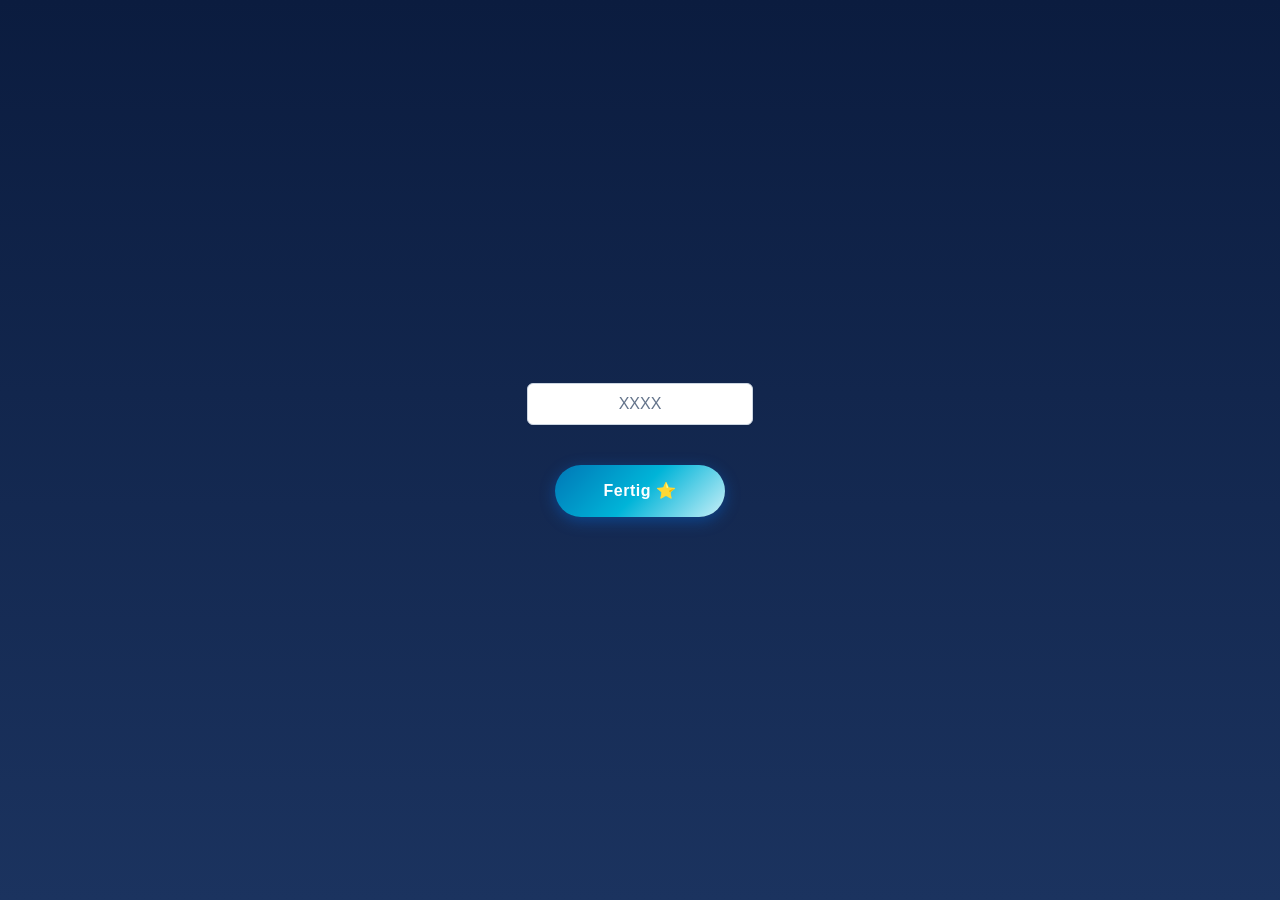
==== commit 0e63adac: "Deploy advent calendar" ====
--- a/adventcalender/index.html
+++ b/adventcalender/index.html
@@ -3,7 +3,7 @@
 <head>
   <meta charset="utf-8">
   <title>Princess</title>
-  <base href="C:/Program Files/Git/adventcalender/">
+  <base href="/adventcalender/">
   <meta name="viewport" content="width=device-width, initial-scale=1">
   <link rel="icon" type="image/x-icon" href="favicon.ico">
 <style>*,:before,:after{--tw-border-spacing-x:0;--tw-border-spacing-y:0;--tw-translate-x:0;--tw-translate-y:0;--tw-rotate:0;--tw-skew-x:0;--tw-skew-y:0;--tw-scale-x:1;--tw-scale-y:1;--tw-pan-x: ;--tw-pan-y: ;--tw-pinch-zoom: ;--tw-scroll-snap-strictness:proximity;--tw-gradient-from-position: ;--tw-gradient-via-position: ;--tw-gradient-to-position: ;--tw-ordinal: ;--tw-slashed-zero: ;--tw-numeric-figure: ;--tw-numeric-spacing: ;--tw-numeric-fraction: ;--tw-ring-inset: ;--tw-ring-offset-width:0px;--tw-ring-offset-color:#fff;--tw-ring-color:rgb(59 130 246 / .5);--tw-ring-offset-shadow:0 0 #0000;--tw-ring-shadow:0 0 #0000;--tw-shadow:0 0 #0000;--tw-shadow-colored:0 0 #0000;--tw-blur: ;--tw-brightness: ;--tw-contrast: ;--tw-grayscale: ;--tw-hue-rotate: ;--tw-invert: ;--tw-saturate: ;--tw-sepia: ;--tw-drop-shadow: ;--tw-backdrop-blur: ;--tw-backdrop-brightness: ;--tw-backdrop-contrast: ;--tw-backdrop-grayscale: ;--tw-backdrop-hue-rotate: ;--tw-backdrop-invert: ;--tw-backdrop-opacity: ;--tw-backdrop-saturate: ;--tw-backdrop-sepia: ;--tw-contain-size: ;--tw-contain-layout: ;--tw-contain-paint: ;--tw-contain-style: }*,:before,:after{box-sizing:border-box;border-width:0;border-style:solid;border-color:#e5e7eb}:before,:after{--tw-content:""}html{line-height:1.5;-webkit-text-size-adjust:100%;-moz-tab-size:4;tab-size:4;font-family:ui-sans-serif,system-ui,sans-serif,"Apple Color Emoji","Segoe UI Emoji",Segoe UI Symbol,"Noto Color Emoji";font-feature-settings:normal;font-variation-settings:normal;-webkit-tap-highlight-color:transparent}body{margin:0;line-height:inherit}*{font-family:Roboto,sans-serif;font-optical-sizing:auto;font-weight:400;font-style:normal;font-variation-settings:"wdth" 100}html,body{margin:0;padding:env(safe-area-inset-top) 0 env(safe-area-inset-bottom);min-height:100svh;background:linear-gradient(to bottom,#0b1c3f,#1b335f)}</style><link rel="stylesheet" href="styles-XDIZ4N6X.css" media="print" onload="this.media='all'"><noscript><link rel="stylesheet" href="styles-XDIZ4N6X.css"></noscript></head>
